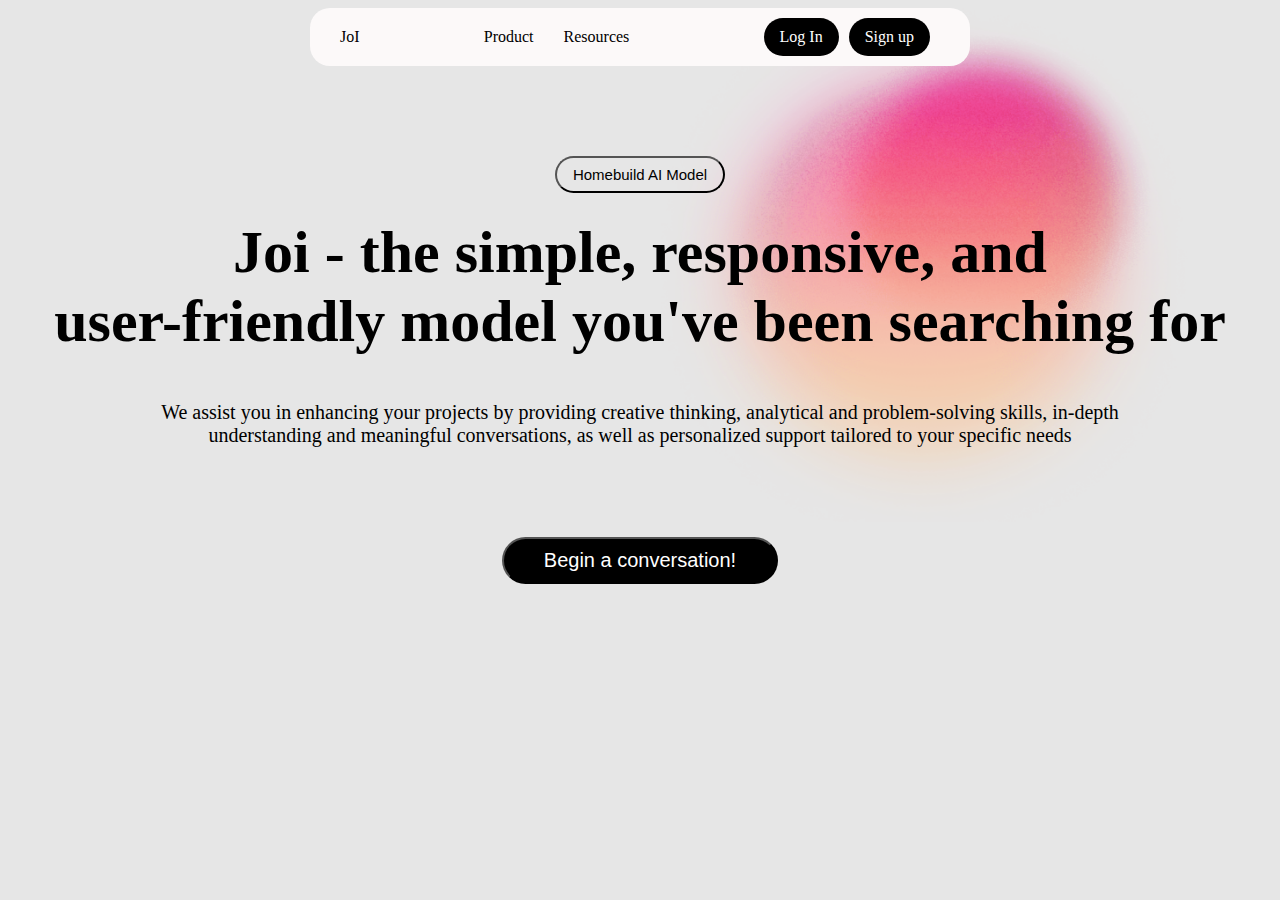
==== index.html @ 4cce52df "push" ====
<!DOCTYPE html>
<html lang="en">
<head>
    <meta charset="UTF-8">
    <meta name="viewport" content="width=device-width, initial-scale=1.0">
    <title>JoI</title>
    <link rel="preconnect" href="https://fonts.googleapis.com">
<link rel="preconnect" href="https://fonts.gstatic.com" crossorigin>
<link href="https://fonts.googleapis.com/css2?family=Josefin+Sans:ital,wght@0,100..700;1,100..700&display=swap" rel="stylesheet">
<link rel="preconnect" href="https://fonts.googleapis.com">
<link rel="preconnect" href="https://fonts.gstatic.com" crossorigin>
<link href="https://fonts.googleapis.com/css2?family=Roboto:ital,wght@0,100..900;1,100..900&display=swap" rel="stylesheet">
<link rel="stylesheet" href="./styles.css">
</head>
<body class="body">
    <header class="header">
        <div class="header-wrap">
        <p class="sitename">JoI</p>  
         <ul class="header-list1">
            <li class="header-list1-item">Product</li>
            <li class="header-list1-item">Resources</li>
         </ul>  
         <ul class="header-list2">
            <li class="header-list2-item btn1">Log In</li>
            <li class="header-list2-item btn2">Sign up</li>
         </ul>
        </div>
    </header>
   
    <section class="landing">
        <div class="landing-wrapper">
            <div>
                <button class="btn-descr">Homebuild AI Model</button>
            </div>
       <h1 class="landing-main">Joi - the simple, responsive, and<br>user-friendly model you've been searching for</h1>
       <div class="landing-div3">
           <p class="landing-para">We assist you in enhancing your projects by providing creative thinking, analytical and problem-solving skills, in-depth understanding and meaningful conversations, as well as personalized support tailored to your specific needs</p>
       </div>
<div>
    <button class="btn1 btn-site">Begin a conversation!</button>
</div>
    </div>
    </section>
    <footer></footer>
</body>
</html>
---- styles.css ----
*{
    list-style: none;
}
.body{
    background-color: #E6E6E6;
    background-image: url(./img/BCD36DDE-CB55-495A-B3E5-9F3AD7B6A1BA.png);
background-size: 700px;
background-repeat: no-repeat;
background-position-x: right;
}

/* font style doesnt work*/
.sitename{
  font-style: Roboto;
}
.header{
display: flex;
justify-content: center;
}
.header-wrap{
background-color:#fcf9f9;
display: flex;
width: 600px;
border-radius: 20px;
justify-content: space-between;
align-items: center;
padding-left: 30px;
padding-right: 30px;
}

.header-list1{
    display: flex;
gap: 30px;
}

.header-list2{
    display: flex;
    gap: 10px;
    margin: 10px;
}

.btn1, .btn2{
background-color: black;
border-radius: 20px;
padding-left: 16px;
padding-right: 16px;
padding-top: 10px;
padding-bottom: 10px;
color: white;
max-width: 400px;
}

.landing-wrapper{
    text-align: center;
    margin-top: 90px;
    margin-bottom: 130px;
    display: flex;
    justify-content: center;
    flex-direction: column;
}

.btn-descr{
    background-color: rgba(0, 0, 0, 0);
border-radius: 20px;
padding-left: 16px;
padding-right: 16px;
padding-top: 8px;
padding-bottom: 8px;
border-style: 1px solid black ;
color: rgb(0, 0, 0);
font-size: 15px;
max-width: 200px;

}

.btn-site{
    margin-top: 70px;
    padding-left: 40px;
    padding-right: 40px;
    padding-top: 10px;
    padding-bottom: 10px;
    border-radius: 40px;
    font-size: 20px;
}

.landing-main{
    font-size: 60px;
margin: 25px;
}

.landing-para{
    width: 1000px;
    font-size: 20px;
}

.landing-div3{
    display: flex;
    justify-content: center;
}
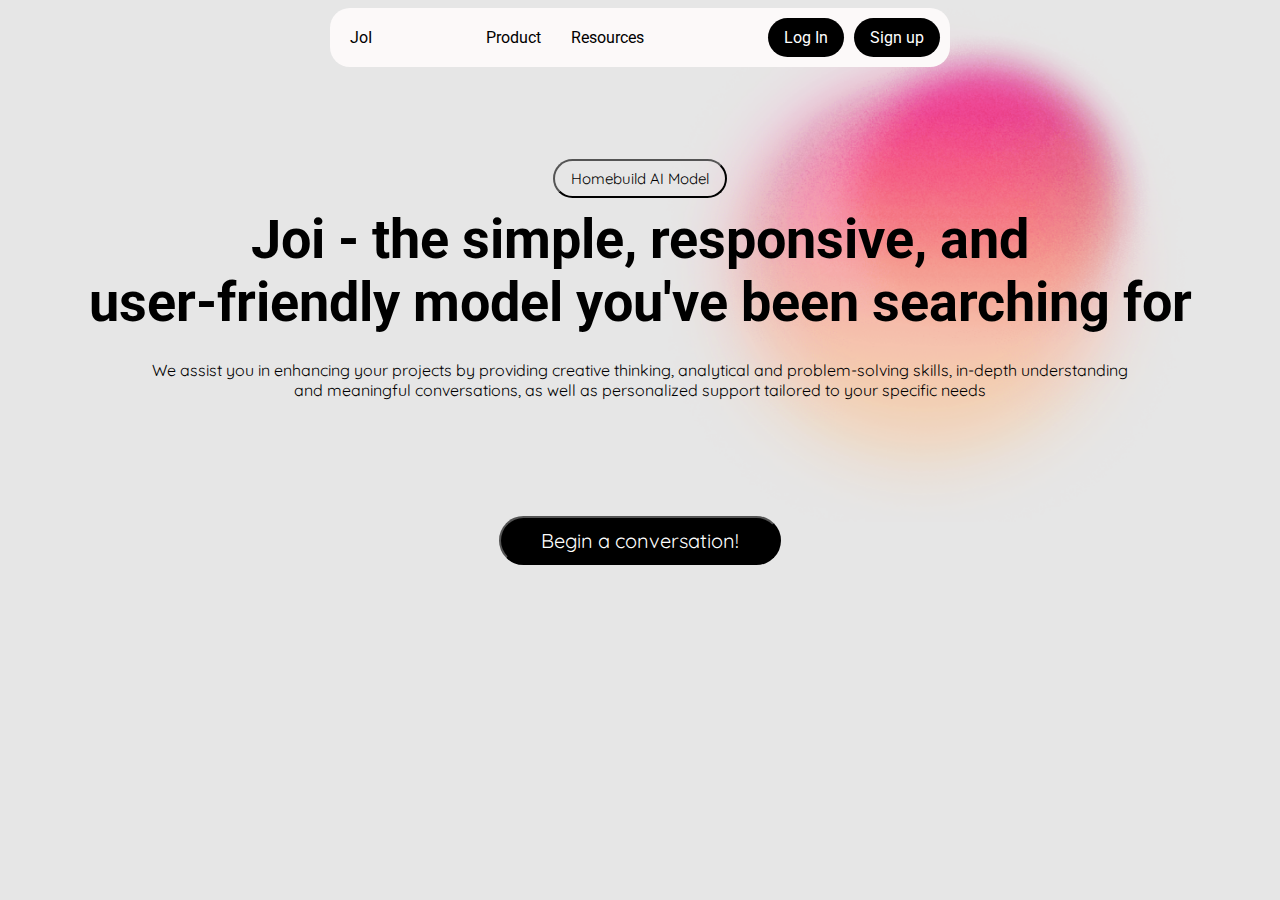
==== commit 06596568: "push" ====
--- a/index.html
+++ b/index.html
@@ -10,6 +10,9 @@
 <link rel="preconnect" href="https://fonts.googleapis.com">
 <link rel="preconnect" href="https://fonts.gstatic.com" crossorigin>
 <link href="https://fonts.googleapis.com/css2?family=Roboto:ital,wght@0,100..900;1,100..900&display=swap" rel="stylesheet">
+<link rel="preconnect" href="https://fonts.googleapis.com">
+<link rel="preconnect" href="https://fonts.gstatic.com" crossorigin>
+<link href="https://fonts.googleapis.com/css2?family=Quicksand:wght@300..700&family=Roboto:ital,wght@0,100..900;1,100..900&display=swap" rel="stylesheet">
 <link rel="stylesheet" href="./styles.css">
 </head>
 <body class="body">
--- a/styles.css
+++ b/styles.css
@@ -11,7 +11,7 @@
 
 /* font style doesnt work*/
 .sitename{
-  font-style: Roboto;
+  font-family: Roboto;
 }
 .header{
 display: flex;
@@ -24,22 +24,24 @@
 border-radius: 20px;
 justify-content: space-between;
 align-items: center;
-padding-left: 30px;
-padding-right: 30px;
+padding-left: 20px;
 }
 
 .header-list1{
+    font-family: Roboto;
     display: flex;
 gap: 30px;
 }
 
 .header-list2{
+    font-family: Roboto;
     display: flex;
     gap: 10px;
     margin: 10px;
 }
 
 .btn1, .btn2{
+    font-family: Roboto;
 background-color: black;
 border-radius: 20px;
 padding-left: 16px;
@@ -52,7 +54,7 @@
 
 .landing-wrapper{
     text-align: center;
-    margin-top: 90px;
+    margin-top: 92px;
     margin-bottom: 130px;
     display: flex;
     justify-content: center;
@@ -60,6 +62,7 @@
 }
 
 .btn-descr{
+    font-family: Quicksand;
     background-color: rgba(0, 0, 0, 0);
 border-radius: 20px;
 padding-left: 16px;
@@ -74,7 +77,8 @@
 }
 
 .btn-site{
-    margin-top: 70px;
+    font-family: Quicksand;
+    margin-top: 100px;
     padding-left: 40px;
     padding-right: 40px;
     padding-top: 10px;
@@ -84,13 +88,15 @@
 }
 
 .landing-main{
-    font-size: 60px;
-margin: 25px;
+    font-family: Roboto;
+    font-size: 54px;
+margin: 10px;
 }
 
 .landing-para{
+    font-family: Quicksand;
     width: 1000px;
-    font-size: 20px;
+    font-size: 16px;
 }
 
 .landing-div3{
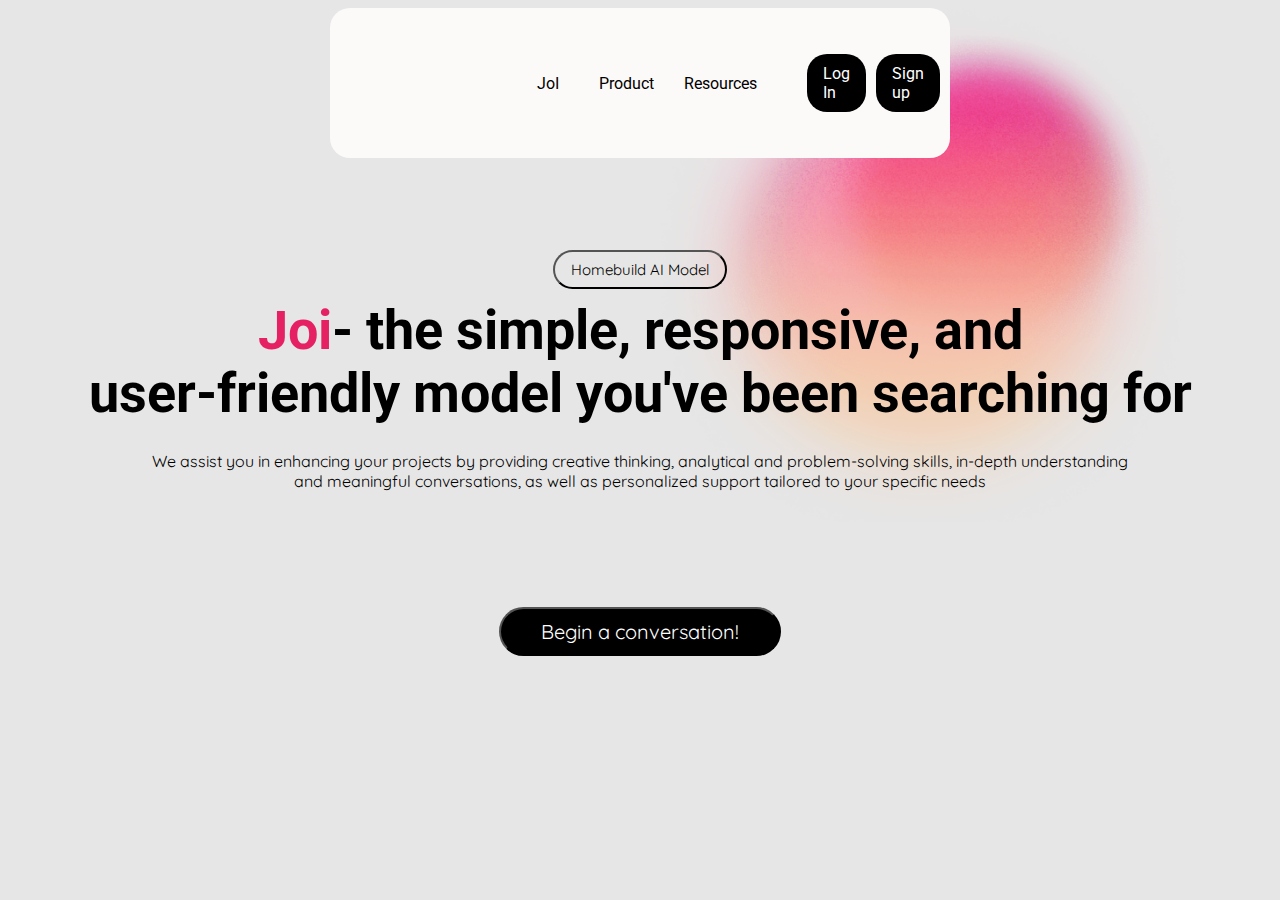
==== commit 45ce0208: "push" ====
--- a/index.html
+++ b/index.html
@@ -18,6 +18,9 @@
 <body class="body">
     <header class="header">
         <div class="header-wrap">
+            <svg>
+                <use href="./symbol-defs copy 4.svg #icon-hangout" class="svg"></use>
+            </svg>
         <p class="sitename">JoI</p>  
          <ul class="header-list1">
             <li class="header-list1-item">Product</li>
@@ -35,7 +38,7 @@
             <div>
                 <button class="btn-descr">Homebuild AI Model</button>
             </div>
-       <h1 class="landing-main">Joi - the simple, responsive, and<br>user-friendly model you've been searching for</h1>
+       <h1 class="landing-main"><span class="joi">Joi</span>- the simple, responsive, and<br>user-friendly model you've been searching for</h1>
        <div class="landing-div3">
            <p class="landing-para">We assist you in enhancing your projects by providing creative thinking, analytical and problem-solving skills, in-depth understanding and meaningful conversations, as well as personalized support tailored to your specific needs</p>
        </div>
--- a/styles.css
+++ b/styles.css
@@ -52,6 +52,7 @@
 max-width: 400px;
 }
 
+
 .landing-wrapper{
     text-align: center;
     margin-top: 92px;
@@ -85,6 +86,11 @@
     padding-bottom: 10px;
     border-radius: 40px;
     font-size: 20px;
+    transition: 0.3s;
+}
+
+.btn-site:hover{
+       font-size: x-large;
 }
 
 .landing-main{
@@ -103,3 +109,8 @@
     display: flex;
     justify-content: center;
 }
+
+
+.joi{
+    color: #e62163;
+}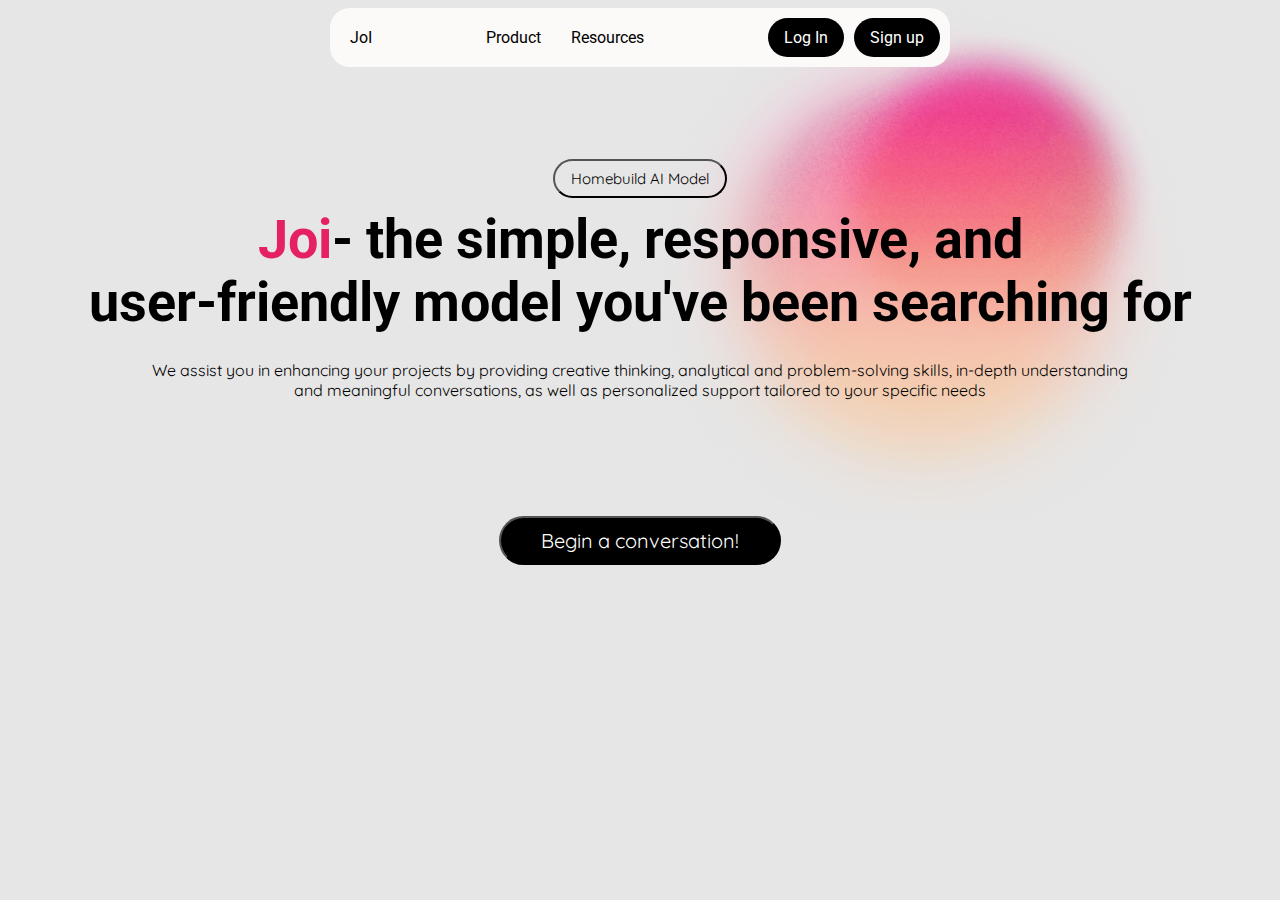
==== commit e0cc107f: "push" ====
--- a/index.html
+++ b/index.html
@@ -13,14 +13,16 @@
 <link rel="preconnect" href="https://fonts.googleapis.com">
 <link rel="preconnect" href="https://fonts.gstatic.com" crossorigin>
 <link href="https://fonts.googleapis.com/css2?family=Quicksand:wght@300..700&family=Roboto:ital,wght@0,100..900;1,100..900&display=swap" rel="stylesheet">
+
+<link rel="preconnect" href="https://fonts.googleapis.com">
+<link rel="preconnect" href="https://fonts.gstatic.com" crossorigin>
+<link href="https://fonts.googleapis.com/css2?family=Poppins:ital,wght@0,100;0,200;0,300;0,400;0,500;0,600;0,700;0,800;0,900;1,100;1,200;1,300;1,400;1,500;1,600;1,700;1,800;1,900&family=Quicksand:wght@300..700&family=Roboto:ital,wght@0,100..900;1,100..900&display=swap" rel="stylesheet">
+
 <link rel="stylesheet" href="./styles.css">
 </head>
 <body class="body">
     <header class="header">
         <div class="header-wrap">
-            <svg>
-                <use href="./symbol-defs copy 4.svg #icon-hangout" class="svg"></use>
-            </svg>
         <p class="sitename">JoI</p>  
          <ul class="header-list1">
             <li class="header-list1-item">Product</li>
--- a/styles.css
+++ b/styles.css
@@ -110,7 +110,9 @@
     justify-content: center;
 }
 
-
+/* how to render svg? */
 .joi{
     color: #e62163;
+    fill: black;
+    width: 23px;
 }